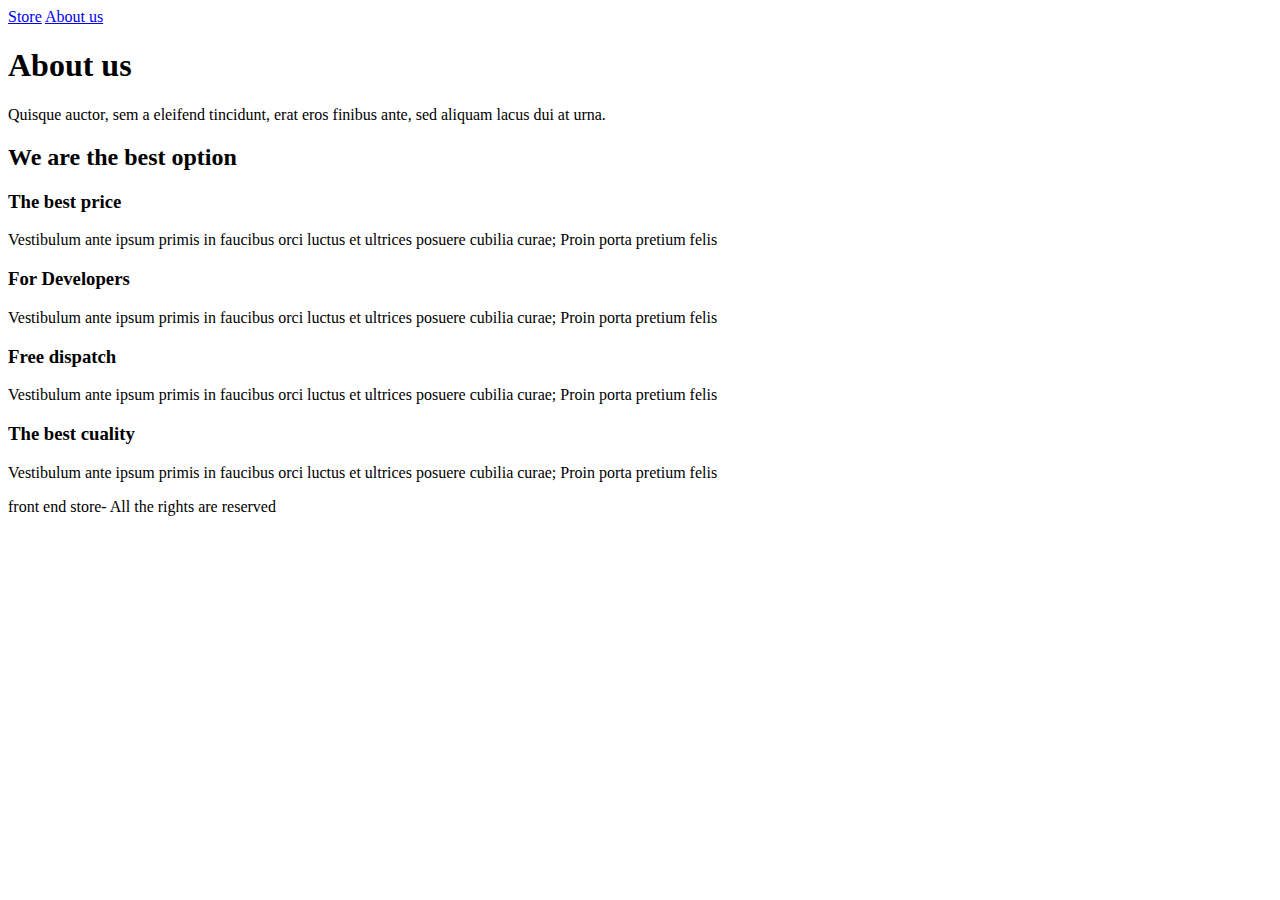
==== us.html @ e3dd6df4 "Starting Front End Store" ====
<!DOCTYPE html>
<html lang="en">
    <head>
        <meta charset="UTF-8">
        <meta http-equiv="X-UA-Compatible" content="IE=edge">
        <meta name="viewport" content="width=device-width, initial-scale=1.0">
        <title>Document</title>
    </head>
    <body>
        <header>

        </header>
        <nav>
            <a href="index.html">Store</a>
            <a href="us.html">About us</a>
        </nav>
        <main>
            <section>
                <h1>About us</h1>
                <p> Quisque auctor, sem a eleifend tincidunt,
                    erat eros finibus ante, sed aliquam 
                    lacus dui at urna. 
                </p>
            </section>
            <section>
                <h2>We are the best option</h2>
                <div>
                    <div>
                        <h3>The best price</h3>
                        <p>Vestibulum ante ipsum primis in faucibus orci luctus et ultrices 
                            posuere cubilia curae; Proin porta pretium felis

                        </p>
                    </div>
                    <div>
                        <h3>For Developers</h3>
                        <p>Vestibulum ante ipsum primis in faucibus orci luctus et 
                            ultrices posuere cubilia curae; Proin porta pretium felis

                        </p>
                    </div>
                    <div>
                        <h3>Free dispatch</h3>
                        <p>Vestibulum ante ipsum primis in faucibus orci luctus et ultrices 
                            posuere cubilia curae; Proin porta pretium felis

                        </p>
                    </div>
                    <div>
                        <h3>The best cuality</h3>
                        <p>Vestibulum ante ipsum primis in faucibus orci luctus et ultrices 
                            posuere cubilia curae; Proin porta pretium felis

                        </p>
                    </div>
                    

                </div>

            </section>
            
        </main>
        <footer>
            <p>front end store- All the rights are reserved</p>
        </footer>

        
    </body>
</html>
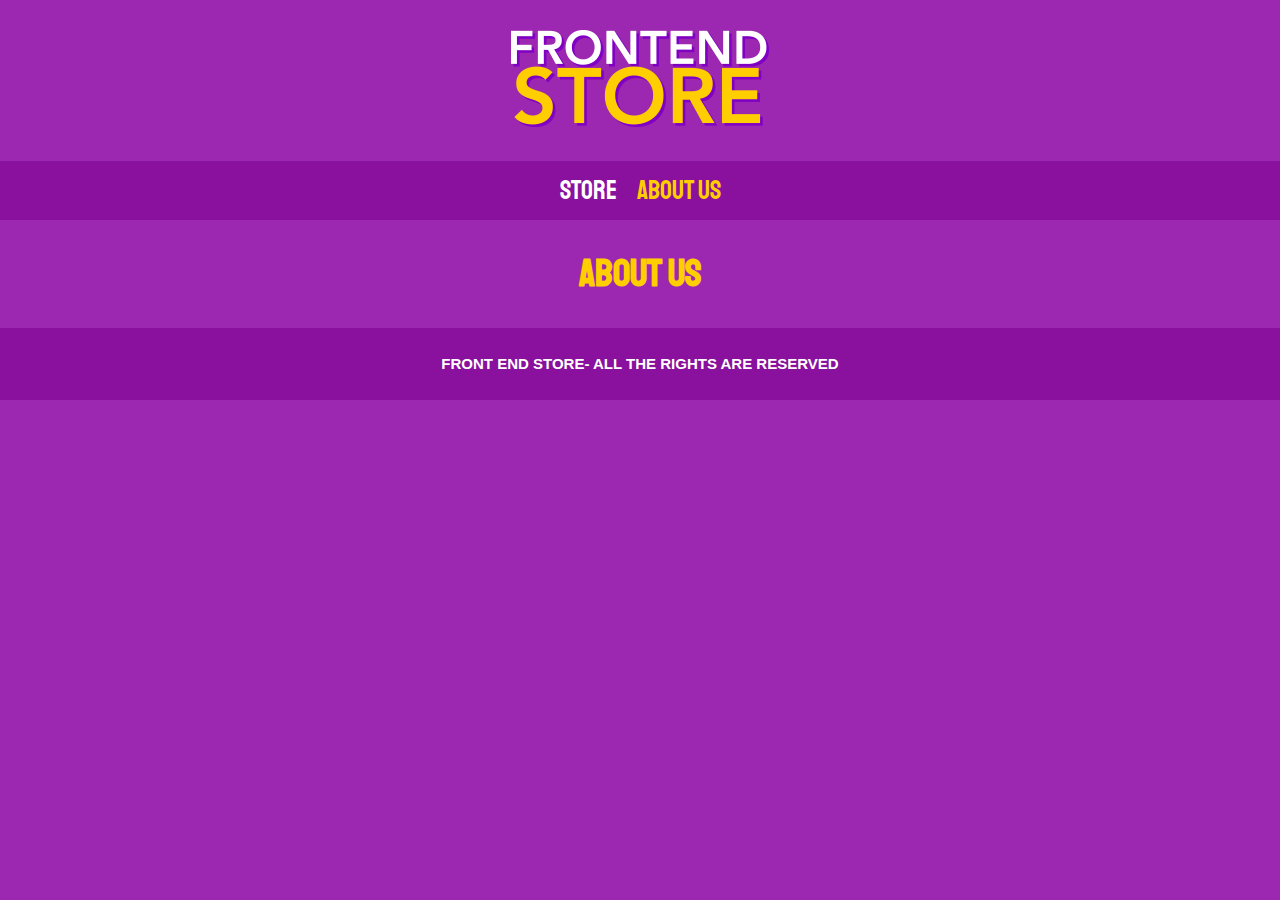
==== commit c4dae7f4: "Grid almost Done" ====
--- a/us.html
+++ b/us.html
@@ -4,66 +4,30 @@
         <meta charset="UTF-8">
         <meta http-equiv="X-UA-Compatible" content="IE=edge">
         <meta name="viewport" content="width=device-width, initial-scale=1.0">
-        <title>Document</title>
+        <link rel="stylesheet" href="css/normalize.css">
+        <link rel="preconnect" href="https://fonts.googleapis.com">
+        <link rel="preconnect" href="https://fonts.gstatic.com" crossorigin>
+        <link href="https://fonts.googleapis.com/css2?family=Staatliches&display=swap" rel="stylesheet"> 
+        <link rel="stylesheet" href="css/styles.css">
+        <title>Frontend Store</title>
     </head>
     <body>
-        <header>
+        <header class = "header">
+            <a href="index.html">
+                <img class ="header__logo"src="img/logo.png" alt="Logotype">
+            </a>
+        </header>
 
-        </header>
-        <nav>
-            <a href="index.html">Store</a>
-            <a href="us.html">About us</a>
+        <nav class = "nav">
+            <a class ="nav__link  nav__link" href="index.html">Store</a>
+            <a class ="nav__link nav__link--active" href="us.html">About us</a>
         </nav>
-        <main>
-            <section>
-                <h1>About us</h1>
-                <p> Quisque auctor, sem a eleifend tincidunt,
-                    erat eros finibus ante, sed aliquam 
-                    lacus dui at urna. 
-                </p>
-            </section>
-            <section>
-                <h2>We are the best option</h2>
-                <div>
-                    <div>
-                        <h3>The best price</h3>
-                        <p>Vestibulum ante ipsum primis in faucibus orci luctus et ultrices 
-                            posuere cubilia curae; Proin porta pretium felis
+        <main class = "container ">
+            <h1 class="container__title">About Us</h1>  
+        </main>  
 
-                        </p>
-                    </div>
-                    <div>
-                        <h3>For Developers</h3>
-                        <p>Vestibulum ante ipsum primis in faucibus orci luctus et 
-                            ultrices posuere cubilia curae; Proin porta pretium felis
-
-                        </p>
-                    </div>
-                    <div>
-                        <h3>Free dispatch</h3>
-                        <p>Vestibulum ante ipsum primis in faucibus orci luctus et ultrices 
-                            posuere cubilia curae; Proin porta pretium felis
-
-                        </p>
-                    </div>
-                    <div>
-                        <h3>The best cuality</h3>
-                        <p>Vestibulum ante ipsum primis in faucibus orci luctus et ultrices 
-                            posuere cubilia curae; Proin porta pretium felis
-
-                        </p>
-                    </div>
-                    
-
-                </div>
-
-            </section>
-            
-        </main>
-        <footer>
-            <p>front end store- All the rights are reserved</p>
-        </footer>
-
-        
+        <footer class =" footer">
+            <p class="footer__text">front end store- All the rights are reserved</p>
+        </footer >
     </body>
 </html>--- a/css/styles.css
+++ b/css/styles.css
@@ -0,0 +1,150 @@
+:root{
+    --primary : #9C27B0;
+    --primaryOscure: #89119D;
+    --secundary: #FFCE00;
+    --secundaryOscure: rgb(233,287,2);
+    --white: #FFF;
+    --black: #000;
+    --principalFont: 'Staatliches', cursive;
+
+}
+/* apply a natural box layout model to all elements, but allowing components to change */
+html {
+    box-sizing: border-box;
+    font-size: 62.5%;
+}
+
+*, *:before, *:after {
+    box-sizing: inherit;
+}
+/*Globals*/
+body{
+    background-color: var(--primary);
+    font: 1.6rem;
+    line-height: 1.5;
+}
+p{
+    font: 1.8rem;
+    color: var(--white);
+    font-family: Arial, Helvetica, sans-serif;
+}
+  
+a{
+    text-decoration: none;
+    color: var(--white);
+}
+
+img{
+    max-width: 100%;
+}
+.container{
+    max-width: 120rem;
+    margin: 0 auto;
+}
+
+h1,h2,h3{
+    text-align: center;
+    color: var(--secundary);
+    font: var(--principalFont);
+}
+h1{
+    font-size: 3.8rem;
+    font-weight: 700;
+    text-transform: uppercase;
+}
+h2{
+    font-size: 3.2rem;
+}
+h3{
+    font-size: 2.4rem;
+}
+
+/* Header*/
+.header{
+    display: flex;
+    justify-content: center;
+    
+}
+.header__logo{
+    margin: 3rem 0rem;
+
+}
+
+/*Nav*/
+.nav{
+    display: flex;
+    justify-content: center;
+    align-items: center;
+    background-color: var(--primaryOscure);
+    padding: 1rem;
+    gap :2rem;
+}
+.nav__link{
+
+    font-size: 2.6rem;
+    font-family: var(--principalFont);
+}
+.nav__link--active,
+.nav__link:hover{
+    color: var(--secundary);
+}
+/*Title*/
+.container__title{
+    font-family: var(--principalFont);
+}
+
+/*footer*/
+.footer{
+    display: flex;
+    justify-content: center;
+    background-color: var(--primaryOscure);
+    padding: 1rem 0;
+    margin-top: 2rem;
+    font-family: var(--principalFont);
+    font-size: 1.5rem;
+    text-transform: uppercase;
+    font-weight: 600;
+}
+
+/*Products*/
+/*Grid*/
+.grid{
+    display: grid;
+    grid-template-columns: repeat(2, 1fr);
+    row-gap: 1rem;
+    column-gap: 1rem;
+}
+@media (min-width : 768px){
+    .grid{
+        display: grid;
+        grid-template-columns: repeat(3, 1fr);
+    }
+}
+.product{
+    background-color: var(--primaryOscure);
+    padding: 1rem ;
+}
+
+.product__image{
+    width: 100%;
+}
+
+.product__info{
+    display: flex;
+    flex-direction: column;
+    align-items: center;
+    justify-content: center;
+}
+.product__name{
+    font-size: 3rem;
+    margin-bottom: 0rem;
+}
+.product__price{
+    font-size: 2.8rem;
+    margin: auto;
+    color: var(--secundary)
+}
+.product__name,
+.product__price{
+    font-family: var(--principalFont)
+}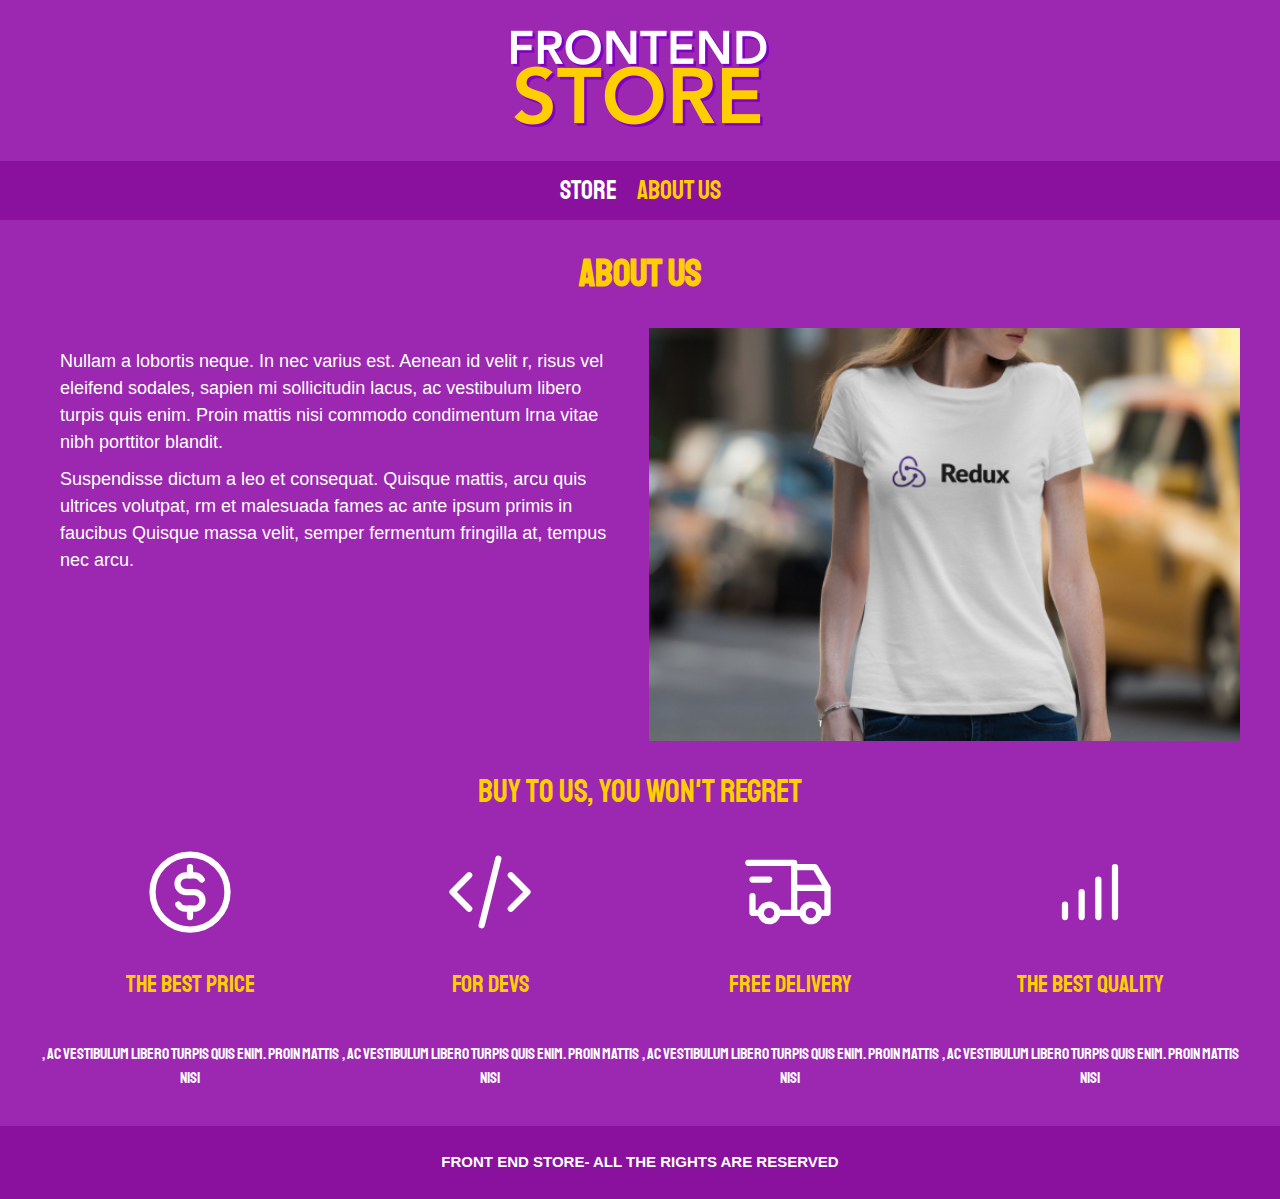
==== commit 88425348: "Web Page 2 Done" ====
--- a/us.html
+++ b/us.html
@@ -23,7 +23,82 @@
             <a class ="nav__link nav__link--active" href="us.html">About us</a>
         </nav>
         <main class = "container ">
-            <h1 class="container__title">About Us</h1>  
+            <h1 class="container__title">About Us</h1> 
+            
+            <div class="us">
+                <div class="us__content">
+                <p>
+                    Nullam a lobortis neque. In nec varius est. Aenean id 
+                    velit r, risus vel eleifend sodales, sapien mi sollicitudin
+                    lacus, ac vestibulum libero turpis quis enim. Proin mattis nisi commodo
+                    condimentum lrna vitae nibh porttitor blandit.
+                </p>
+                <p>
+                    Suspendisse dictum a leo et consequat. Quisque mattis, arcu quis ultrices
+                    volutpat, rm et malesuada fames ac ante ipsum primis in faucibus
+                    Quisque massa velit, semper fermentum fringilla at, tempus nec arcu. 
+
+                </p>
+                </div><!--content-->
+                <div class="us__image">
+                    <img src="img/nosotros.jpg" alt="">
+                </div>
+                
+            </div><!--.us-->
+            <section class="marketing">
+                <h2>Buy to us, you won't regret</h2>
+                <div class="marketing__content">
+                    <div class="marketing__box ">
+                    <svg xmlns="http://www.w3.org/2000/svg" class="icon icon-tabler icon-tabler-coin" width="100" height="100" viewBox="0 0 24 24" stroke-width="1.5" stroke="#ffffff" fill="none" stroke-linecap="round" stroke-linejoin="round">
+                            <path stroke="none" d="M0 0h24v24H0z" fill="none"/>
+                            <circle cx="12" cy="12" r="9" />
+                            <path d="M14.8 9a2 2 0 0 0 -1.8 -1h-2a2 2 0 0 0 0 4h2a2 2 0 0 1 0 4h-2a2 2 0 0 1 -1.8 -1" />
+                            <path d="M12 6v2m0 8v2" />
+                        </svg>
+                        <h3>The Best Price</h3>
+                        <p>, ac vestibulum libero turpis quis enim. Proin mattis nisi </p>
+                    </div>
+
+                    <div class="marketing__box">
+                        <svg xmlns="http://www.w3.org/2000/svg" class="icon icon-tabler icon-tabler-code" width="100" height="100" viewBox="0 0 24 24" stroke-width="1.5" stroke="#ffffff" fill="none" stroke-linecap="round" stroke-linejoin="round">
+                            <path stroke="none" d="M0 0h24v24H0z" fill="none"/>
+                            <polyline points="7 8 3 12 7 16" />
+                            <polyline points="17 8 21 12 17 16" />
+                            <line x1="14" y1="4" x2="10" y2="20" />
+                          </svg>
+                        <h3>For Devs</h3>
+                        <p>, ac vestibulum libero turpis quis enim. Proin mattis nisi </p>
+                    </div>
+
+                    <div class="marketing__box">
+                        <svg xmlns="http://www.w3.org/2000/svg" class="icon icon-tabler icon-tabler-truck-delivery" width="100" height="100" viewBox="0 0 24 24" stroke-width="1.5" stroke="#ffffff" fill="none" stroke-linecap="round" stroke-linejoin="round">
+                            <path stroke="none" d="M0 0h24v24H0z" fill="none"/>
+                            <circle cx="7" cy="17" r="2" />
+                            <circle cx="17" cy="17" r="2" />
+                            <path d="M5 17h-2v-4m-1 -8h11v12m-4 0h6m4 0h2v-6h-8m0 -5h5l3 5" />
+                            <line x1="3" y1="9" x2="7" y2="9" />
+                          </svg>
+                        <h3>Free Delivery</h3>
+                        <p>, ac vestibulum libero turpis quis enim. Proin mattis nisi </p>
+                    </div>
+
+                    <div class="marketing__box">
+                        <svg xmlns="http://www.w3.org/2000/svg" class="icon icon-tabler icon-tabler-antenna-bars-5" width="100" height="100" viewBox="0 0 24 24" stroke-width="1.5" stroke="#ffffff" fill="none" stroke-linecap="round" stroke-linejoin="round">
+                            <path stroke="none" d="M0 0h24v24H0z" fill="none"/>
+                            <line x1="6" y1="18" x2="6" y2="15" />
+                            <line x1="10" y1="18" x2="10" y2="12" />
+                            <line x1="14" y1="18" x2="14" y2="9" />
+                            <line x1="18" y1="18" x2="18" y2="6" />
+                          </svg>
+                        <h3>The Best Quality</h3>
+                        <p>, ac vestibulum libero turpis quis enim. Proin mattis nisi </p>
+                    </div>
+                </div><!--marketing__content-->
+                
+
+
+
+            </section><!--.marketing-->
         </main>  
 
         <footer class =" footer">
--- a/css/styles.css
+++ b/css/styles.css
@@ -2,7 +2,7 @@
     --primary : #9C27B0;
     --primaryOscure: #89119D;
     --secundary: #FFCE00;
-    --secundaryOscure: rgb(233,287,2);
+    --secundaryOscure: #d4b949;;
     --white: #FFF;
     --black: #000;
     --principalFont: 'Staatliches', cursive;
@@ -104,6 +104,7 @@
     font-size: 1.5rem;
     text-transform: uppercase;
     font-weight: 600;
+   
 }
 
 /*Products*/
@@ -147,4 +148,175 @@
 .product__name,
 .product__price{
     font-family: var(--principalFont)
-}+}
+
+.graphic{
+    background-size: cover;
+    background-repeat: no-repeat;
+    min-height: 30rem;
+    
+}
+.graphic--shirt{
+    grid-column: 1/3;
+    grid-row: 2/3;
+    background-image: url(../img/grafico1.jpg);
+    
+}
+.graphic--node{
+    grid-column: 1/3;
+    grid-row: 5/6;
+    
+    background-image: url(../img/grafico2.jpg);
+}
+
+
+@media (min-width : 768px){
+    .graphic--shirt{
+        grid-column: 1/3;
+        grid-row: 2;
+        
+        
+    }
+    .graphic--node{
+        grid-column: 2/4;
+        grid-row: 5;
+        
+    }
+    
+}
+
+.us__content p{
+    font-size: 1.4rem;
+    margin: 1rem;
+}
+.us__image img{
+    width: 100%;
+    
+
+}
+@media (min-width : 768px){
+    .us{
+        display: grid;
+        grid-template-columns: repeat(2, 1fr);
+        column-gap: 1.8rem;
+    }
+    .us__content{
+        padding: 1rem;
+        grid-row: 1/3;
+        grid-column: 1;
+    }
+    .us__content p{
+        font-size: 1.8rem;
+    }
+    .us__image{
+        grid-row: 1/3;
+        grid-column: 2;
+       
+        display: flex;
+        justify-content: center;
+        align-items: center;
+    }
+
+}
+
+.marketing h2{
+   font-family: var(--principalFont);
+}
+.marketing__content{
+    display: grid;
+    grid-template-columns: repeat(2,1fr);
+}
+
+.marketing__box{
+    display: flex;
+    flex-direction: column;
+    justify-content: center;
+    align-items: center;
+}
+.marketing__box p,
+.marketing__box h3{
+    font-family: var(--principalFont);
+}
+
+.marketing__box p{
+    font-size: 1.6rem;
+    text-align: center;
+}
+
+
+@media (min-width : 768px){
+    .marketing__content{
+        
+        grid-template-columns: repeat(4,1fr);
+    }
+}
+    
+/*Product Page*/
+
+
+
+.shirt__img{
+    display: flex;
+    justify-content: center;
+    align-items: center;
+}
+.shirt__content p{
+    text-align: center;
+    padding: .2rem;
+}
+
+
+@media (min-width : 768px){
+    .shirt{
+        display: grid;
+        grid-template-columns: repeat(2, 1fr);
+
+    }
+    .shirt__img img{
+        margin:auto;
+    }
+}
+
+.form{
+    display: grid;
+    grid-template-columns: repeat(2, 1fr);
+    gap: 2rem;
+}
+
+.form__camp{
+    /*
+    border-color:var(--primaryOscure) ;
+    border-width: 1rem;
+    border-style: solid;
+    
+    */
+
+    border: 1rem solid var(--primaryOscure);
+    background-color: var(--primary);
+    color: var(--white);
+    font-family: var(--principalFont);
+    font-size: 2rem;
+    padding: 1rem;
+    appearance: none;
+    
+
+}
+.form__submit{
+    background-color: var(--secundary);
+    border: none;
+    font-size: 2rem;
+    padding: .7rem;
+    font-family: var(--principalFont);
+    border-radius: 5px;
+    transition: background-color .3s ease;
+    grid-column: 1/3;
+
+}
+.form__submit:hover{
+    cursor: pointer;
+    background-color: var(--secundaryOscure);
+}
+
+
+
+
